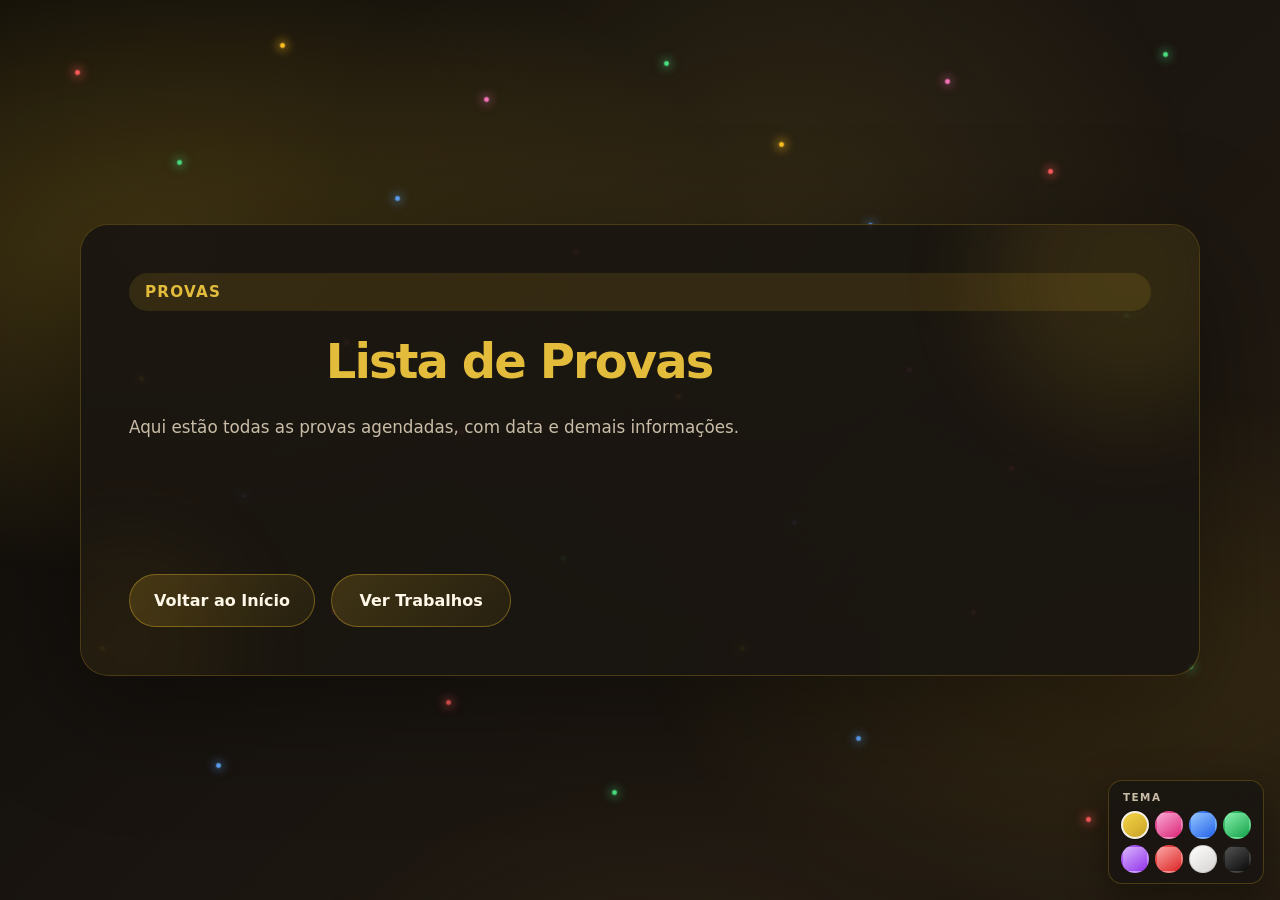
==== provas.html @ 06c5c0e2 "Add files via upload" ====
<!DOCTYPE html>
<html lang="pt-br">
<head>
  <meta charset="UTF-8">
  <meta name="viewport" content="width=device-width, initial-scale=1.0">
  <title>Provas - Status da Escola</title>
  <link rel="stylesheet" href="style.css">
  <script>
    try {
      var __siteTheme = localStorage.getItem('site-theme');
      if (__siteTheme && __siteTheme !== 'amarelo') document.documentElement.setAttribute('data-theme', __siteTheme);
    } catch (e) {}
  </script>
</head>
<body>
  <div class="bg-fairy-lights" aria-hidden="true">
    <span style="--x:6;--y:8;--d:0"></span><span style="--x:14;--y:18;--d:2"></span><span style="--x:22;--y:5;--d:5"></span><span style="--x:31;--y:22;--d:1"></span><span style="--x:38;--y:11;--d:7"></span>
    <span style="--x:45;--y:28;--d:3"></span><span style="--x:52;--y:7;--d:9"></span><span style="--x:61;--y:16;--d:4"></span><span style="--x:68;--y:25;--d:0"></span><span style="--x:74;--y:9;--d:6"></span>
    <span style="--x:82;--y:19;--d:2"></span><span style="--x:91;--y:6;--d:8"></span><span style="--x:11;--y:42;--d:5"></span><span style="--x:19;--y:55;--d:1"></span><span style="--x:27;--y:38;--d:10"></span>
    <span style="--x:36;--y:48;--d:4"></span><span style="--x:44;--y:62;--d:7"></span><span style="--x:53;--y:44;--d:2"></span><span style="--x:62;--y:58;--d:6"></span><span style="--x:71;--y:41;--d:3"></span>
    <span style="--x:79;--y:52;--d:9"></span><span style="--x:88;--y:35;--d:0"></span><span style="--x:8;--y:72;--d:5"></span><span style="--x:17;--y:85;--d:8"></span><span style="--x:26;--y:68;--d:1"></span>
    <span style="--x:35;--y:78;--d:4"></span><span style="--x:48;--y:88;--d:6"></span><span style="--x:58;--y:72;--d:2"></span><span style="--x:67;--y:82;--d:7"></span><span style="--x:76;--y:68;--d:3"></span>
    <span style="--x:85;--y:91;--d:9"></span><span style="--x:93;--y:74;--d:0"></span>
  </div>
  <main class="page">
    <section class="table-section">
      <span class="badge">Provas</span>
      <h2 class="title">Lista de Provas</h2>
      <p class="description">Aqui estão todas as provas agendadas, com data e demais informações.</p>
      <p id="sheet-updated" class="sheet-meta" aria-live="polite"></p>
      <div id="table-container"></div>
      <p id="pending-text"></p>
      <div class="actions">
        <a href="index.html" class="button">Voltar ao Início</a>
        <a href="trabalhos.html" class="button">Ver Trabalhos</a>
      </div>
    </section>
  </main>
  <script src="script-provas.js"></script>
  <script src="theme-menu.js"></script>
</body>
</html>
---- style.css ----
:root {
  color-scheme: dark;
  --bg-deep: #0f0d0a;
  --bg-card: rgba(26, 22, 16, 0.94);
  --accent: #c9a227;
  --accent-bright: #e3bc3c;
  --accent-soft: rgba(201, 162, 39, 0.14);
  --accent-dim: rgba(139, 105, 20, 0.18);
  --border: rgba(201, 162, 39, 0.28);
  --text: #f5efe4;
  --text-muted: #c9bda8;
  --grad-1: #0c0a08;
  --grad-2: #1a1510;
  --grad-3: #241c12;
  --grad-4: #1a1610;
  --grad-5: #0f0d0a;
  --orb-1: rgba(201, 162, 39, 0.28);
  --orb-2: rgba(139, 105, 20, 0.2);
  --orb-3: rgba(90, 70, 35, 0.15);
  --orb-soft: rgba(227, 188, 60, 0.12);
  --page-blob-1: rgba(201, 162, 39, 0.35);
  --page-blob-2: rgba(139, 105, 20, 0.3);
  --btn-border: rgba(201, 162, 39, 0.45);
  --btn-grad-1: rgba(201, 162, 39, 0.22);
  --btn-grad-2: rgba(201, 162, 39, 0.08);
  --btn-text: #fff8e8;
  --btn-hover-shadow: rgba(201, 162, 39, 0.35);
  --btn-hover-border: rgba(255, 230, 170, 0.6);
  --btn-hover-fg: #1a140c;
  --meta-muted: #a89878;
  --sheet-meta: rgba(201, 189, 168, 0.8);
  --shadow-card: rgba(0, 0, 0, 0.4);
  --fairy-opacity: 1;
  font-family: Inter, ui-sans-serif, system-ui, -apple-system, BlinkMacSystemFont, "Segoe UI", sans-serif;
}

/* Rosa */
html[data-theme='rosa'] {
  color-scheme: dark;
  --bg-deep: #100810;
  --bg-card: rgba(32, 16, 28, 0.94);
  --accent: #db2777;
  --accent-bright: #f472b6;
  --accent-soft: rgba(219, 39, 119, 0.14);
  --accent-dim: rgba(157, 23, 77, 0.22);
  --border: rgba(244, 114, 182, 0.28);
  --text: #fdf2f8;
  --text-muted: #e9c4d8;
  --grad-1: #0f0610;
  --grad-2: #1a0a16;
  --grad-3: #240f1c;
  --grad-4: #180a14;
  --grad-5: #0c060c;
  --orb-1: rgba(219, 39, 119, 0.26);
  --orb-2: rgba(157, 23, 77, 0.18);
  --orb-3: rgba(90, 40, 60, 0.14);
  --orb-soft: rgba(244, 114, 182, 0.1);
  --page-blob-1: rgba(219, 39, 119, 0.32);
  --page-blob-2: rgba(131, 24, 67, 0.28);
  --btn-border: rgba(244, 114, 182, 0.45);
  --btn-grad-1: rgba(219, 39, 119, 0.22);
  --btn-grad-2: rgba(219, 39, 119, 0.08);
  --btn-text: #fff5fb;
  --btn-hover-shadow: rgba(219, 39, 119, 0.38);
  --btn-hover-border: rgba(251, 207, 232, 0.55);
  --btn-hover-fg: #1a0a12;
  --meta-muted: #c49bb0;
  --sheet-meta: rgba(233, 196, 216, 0.85);
  --shadow-card: rgba(0, 0, 0, 0.45);
}

/* Azul */
html[data-theme='azul'] {
  color-scheme: dark;
  --bg-deep: #080e14;
  --bg-card: rgba(14, 22, 36, 0.94);
  --accent: #2563eb;
  --accent-bright: #60a5fa;
  --accent-soft: rgba(37, 99, 235, 0.14);
  --accent-dim: rgba(30, 64, 175, 0.22);
  --border: rgba(96, 165, 250, 0.28);
  --text: #eff6ff;
  --text-muted: #b8c9e0;
  --grad-1: #060a10;
  --grad-2: #0c1420;
  --grad-3: #101c2e;
  --grad-4: #0c1624;
  --grad-5: #080c14;
  --orb-1: rgba(37, 99, 235, 0.26);
  --orb-2: rgba(29, 78, 216, 0.18);
  --orb-3: rgba(30, 58, 90, 0.14);
  --orb-soft: rgba(96, 165, 250, 0.1);
  --page-blob-1: rgba(37, 99, 235, 0.32);
  --page-blob-2: rgba(30, 64, 175, 0.28);
  --btn-border: rgba(96, 165, 250, 0.45);
  --btn-grad-1: rgba(37, 99, 235, 0.22);
  --btn-grad-2: rgba(37, 99, 235, 0.08);
  --btn-text: #f0f7ff;
  --btn-hover-shadow: rgba(37, 99, 235, 0.38);
  --btn-hover-border: rgba(186, 220, 255, 0.55);
  --btn-hover-fg: #0a1628;
  --meta-muted: #8fa3c4;
  --sheet-meta: rgba(184, 200, 224, 0.85);
  --shadow-card: rgba(0, 0, 0, 0.45);
}

/* Verde */
html[data-theme='verde'] {
  color-scheme: dark;
  --bg-deep: #08120c;
  --bg-card: rgba(14, 32, 24, 0.94);
  --accent: #16a34a;
  --accent-bright: #4ade80;
  --accent-soft: rgba(22, 163, 74, 0.14);
  --accent-dim: rgba(20, 83, 45, 0.22);
  --border: rgba(74, 222, 128, 0.28);
  --text: #ecfdf5;
  --text-muted: #b8d4c4;
  --grad-1: #060f0a;
  --grad-2: #0c1a12;
  --grad-3: #102218;
  --grad-4: #0c1a12;
  --grad-5: #080f0c;
  --orb-1: rgba(22, 163, 74, 0.26);
  --orb-2: rgba(21, 128, 61, 0.18);
  --orb-3: rgba(30, 70, 45, 0.14);
  --orb-soft: rgba(74, 222, 128, 0.1);
  --page-blob-1: rgba(22, 163, 74, 0.32);
  --page-blob-2: rgba(20, 83, 45, 0.28);
  --btn-border: rgba(74, 222, 128, 0.45);
  --btn-grad-1: rgba(22, 163, 74, 0.22);
  --btn-grad-2: rgba(22, 163, 74, 0.08);
  --btn-text: #f0fdf4;
  --btn-hover-shadow: rgba(22, 163, 74, 0.38);
  --btn-hover-border: rgba(187, 247, 208, 0.55);
  --btn-hover-fg: #052e16;
  --meta-muted: #8fb39a;
  --sheet-meta: rgba(190, 214, 200, 0.85);
  --shadow-card: rgba(0, 0, 0, 0.45);
}

/* Lilás */
html[data-theme='lilas'] {
  color-scheme: dark;
  --bg-deep: #0c0814;
  --bg-card: rgba(24, 18, 40, 0.94);
  --accent: #9333ea;
  --accent-bright: #c084fc;
  --accent-soft: rgba(147, 51, 234, 0.14);
  --accent-dim: rgba(88, 28, 135, 0.22);
  --border: rgba(192, 132, 252, 0.28);
  --text: #faf5ff;
  --text-muted: #d4c4e8;
  --grad-1: #0a0614;
  --grad-2: #140e22;
  --grad-3: #1a1430;
  --grad-4: #140e24;
  --grad-5: #0c0818;
  --orb-1: rgba(147, 51, 234, 0.26);
  --orb-2: rgba(88, 28, 135, 0.18);
  --orb-3: rgba(60, 40, 90, 0.14);
  --orb-soft: rgba(192, 132, 252, 0.1);
  --page-blob-1: rgba(147, 51, 234, 0.32);
  --page-blob-2: rgba(88, 28, 135, 0.28);
  --btn-border: rgba(192, 132, 252, 0.45);
  --btn-grad-1: rgba(147, 51, 234, 0.22);
  --btn-grad-2: rgba(147, 51, 234, 0.08);
  --btn-text: #faf5ff;
  --btn-hover-shadow: rgba(147, 51, 234, 0.38);
  --btn-hover-border: rgba(233, 213, 255, 0.55);
  --btn-hover-fg: #1e1030;
  --meta-muted: #b8a0d0;
  --sheet-meta: rgba(212, 196, 232, 0.85);
  --shadow-card: rgba(0, 0, 0, 0.45);
}

/* Vermelho */
html[data-theme='vermelho'] {
  color-scheme: dark;
  --bg-deep: #100808;
  --bg-card: rgba(36, 14, 14, 0.94);
  --accent: #dc2626;
  --accent-bright: #f87171;
  --accent-soft: rgba(220, 38, 38, 0.14);
  --accent-dim: rgba(127, 29, 29, 0.22);
  --border: rgba(248, 113, 113, 0.28);
  --text: #fef2f2;
  --text-muted: #e8c4c4;
  --grad-1: #0e0606;
  --grad-2: #1a0a0a;
  --grad-3: #240e0e;
  --grad-4: #1a0a0a;
  --grad-5: #0c0606;
  --orb-1: rgba(220, 38, 38, 0.26);
  --orb-2: rgba(127, 29, 29, 0.18);
  --orb-3: rgba(80, 30, 30, 0.14);
  --orb-soft: rgba(248, 113, 113, 0.1);
  --page-blob-1: rgba(220, 38, 38, 0.32);
  --page-blob-2: rgba(127, 29, 29, 0.28);
  --btn-border: rgba(248, 113, 113, 0.45);
  --btn-grad-1: rgba(220, 38, 38, 0.22);
  --btn-grad-2: rgba(220, 38, 38, 0.08);
  --btn-text: #fff5f5;
  --btn-hover-shadow: rgba(220, 38, 38, 0.38);
  --btn-hover-border: rgba(254, 202, 202, 0.55);
  --btn-hover-fg: #1a0808;
  --meta-muted: #c4a0a0;
  --sheet-meta: rgba(232, 196, 196, 0.85);
  --shadow-card: rgba(0, 0, 0, 0.45);
}

/* Branco (claro) */
html[data-theme='branco'] {
  color-scheme: light;
  --bg-deep: #e8e4de;
  --bg-card: rgba(255, 255, 255, 0.94);
  --accent: #b45309;
  --accent-bright: #d97706;
  --accent-soft: rgba(180, 83, 9, 0.1);
  --accent-dim: rgba(180, 83, 9, 0.14);
  --border: rgba(60, 50, 40, 0.12);
  --text: #1c1917;
  --text-muted: #57534e;
  --grad-1: #f5f2ed;
  --grad-2: #ebe6df;
  --grad-3: #e0dbd4;
  --grad-4: #ebe6df;
  --grad-5: #f0ebe5;
  --orb-1: rgba(180, 140, 80, 0.12);
  --orb-2: rgba(140, 120, 90, 0.08);
  --orb-3: rgba(120, 100, 80, 0.06);
  --orb-soft: rgba(200, 160, 90, 0.08);
  --page-blob-1: rgba(200, 150, 80, 0.12);
  --page-blob-2: rgba(160, 130, 90, 0.1);
  --btn-border: rgba(180, 83, 9, 0.35);
  --btn-grad-1: rgba(180, 83, 9, 0.12);
  --btn-grad-2: rgba(180, 83, 9, 0.05);
  --btn-text: #292524;
  --btn-hover-shadow: rgba(180, 83, 9, 0.2);
  --btn-hover-border: rgba(120, 60, 10, 0.25);
  --btn-hover-fg: #1c1917;
  --meta-muted: #78716c;
  --sheet-meta: rgba(80, 70, 60, 0.75);
  --shadow-card: rgba(0, 0, 0, 0.08);
  --fairy-opacity: 0.4;
}

/* Preto */
html[data-theme='preto'] {
  color-scheme: dark;
  --bg-deep: #000000;
  --bg-card: rgba(8, 8, 8, 0.96);
  --accent: #737373;
  --accent-bright: #d4d4d4;
  --accent-soft: rgba(115, 115, 115, 0.12);
  --accent-dim: rgba(64, 64, 64, 0.35);
  --border: rgba(115, 115, 115, 0.22);
  --text: #e5e5e5;
  --text-muted: #a3a3a3;
  --grad-1: #000000;
  --grad-2: #0a0a0a;
  --grad-3: #121212;
  --grad-4: #0a0a0a;
  --grad-5: #000000;
  --orb-1: rgba(80, 80, 80, 0.15);
  --orb-2: rgba(50, 50, 50, 0.12);
  --orb-3: rgba(30, 30, 30, 0.1);
  --orb-soft: rgba(100, 100, 100, 0.06);
  --page-blob-1: rgba(90, 90, 90, 0.12);
  --page-blob-2: rgba(50, 50, 50, 0.15);
  --btn-border: rgba(115, 115, 115, 0.35);
  --btn-grad-1: rgba(115, 115, 115, 0.15);
  --btn-grad-2: rgba(115, 115, 115, 0.06);
  --btn-text: #f5f5f5;
  --btn-hover-shadow: rgba(200, 200, 200, 0.08);
  --btn-hover-border: rgba(200, 200, 200, 0.25);
  --btn-hover-fg: #0a0a0a;
  --meta-muted: #888888;
  --sheet-meta: rgba(160, 160, 160, 0.85);
  --shadow-card: rgba(0, 0, 0, 0.6);
  --fairy-opacity: 0.65;
}

* {
  box-sizing: border-box;
  margin: 0;
  padding: 0;
}

html {
  min-height: 100%;
}

@keyframes bg-gradient-flow {
  0% {
    background-position: 0% 50%;
  }
  50% {
    background-position: 100% 50%;
  }
  100% {
    background-position: 0% 50%;
  }
}

@keyframes bg-orbs {
  0%,
  100% {
    transform: translate(0, 0) scale(1);
    opacity: 0.9;
  }
  33% {
    transform: translate(4%, -3%) scale(1.04);
    opacity: 1;
  }
  66% {
    transform: translate(-3%, 5%) scale(0.98);
    opacity: 0.85;
  }
}

@keyframes bg-orbs-alt {
  0%,
  100% {
    transform: translate(0, 0) rotate(0deg);
    opacity: 0.7;
  }
  50% {
    transform: translate(-5%, 4%) rotate(4deg);
    opacity: 1;
  }
}

@keyframes fairy-twinkle {
  0%,
  100% {
    opacity: 0.25;
    transform: scale(0.88);
    filter: brightness(0.65);
  }
  45% {
    opacity: 1;
    transform: scale(1.08);
    filter: brightness(1.35);
  }
  70% {
    opacity: 0.55;
    transform: scale(0.95);
    filter: brightness(0.95);
  }
}

body {
  min-height: 100vh;
  display: grid;
  place-items: center;
  position: relative;
  isolation: isolate;
  overflow-x: hidden;
  color: var(--text);
  padding: 24px;
  background-color: var(--bg-deep);
  background-image: linear-gradient(
    135deg,
    var(--grad-1) 0%,
    var(--grad-2) 22%,
    var(--grad-3) 45%,
    var(--grad-4) 68%,
    var(--grad-5) 100%
  );
  background-size: 220% 220%;
  animation: bg-gradient-flow 22s ease infinite;
}

.bg-fairy-lights {
  position: fixed;
  inset: 0;
  z-index: 0;
  pointer-events: none;
  overflow: hidden;
  opacity: var(--fairy-opacity);
}

.bg-fairy-lights span {
  position: absolute;
  left: calc(var(--x, 50) * 1%);
  top: calc(var(--y, 50) * 1%);
  width: 5px;
  height: 5px;
  margin: -2px 0 0 -2px;
  border-radius: 50%;
  animation: fairy-twinkle 2.8s ease-in-out calc(var(--d, 0) * 0.16s) infinite;
  will-change: opacity, transform;
}

.bg-fairy-lights span:nth-child(5n + 1) {
  background: #ff5c5c;
  color: #ff5c5c;
  box-shadow: 0 0 10px 2px rgba(255, 92, 92, 0.65);
}

.bg-fairy-lights span:nth-child(5n + 2) {
  background: #4ade80;
  color: #4ade80;
  box-shadow: 0 0 10px 2px rgba(74, 222, 128, 0.55);
}

.bg-fairy-lights span:nth-child(5n + 3) {
  background: #fbbf24;
  color: #fbbf24;
  box-shadow: 0 0 10px 2px rgba(251, 191, 36, 0.7);
}

.bg-fairy-lights span:nth-child(5n + 4) {
  background: #60a5fa;
  color: #60a5fa;
  box-shadow: 0 0 10px 2px rgba(96, 165, 250, 0.55);
}

.bg-fairy-lights span:nth-child(5n + 5) {
  background: #f472b6;
  color: #f472b6;
  box-shadow: 0 0 10px 2px rgba(244, 114, 182, 0.5);
}

body::before {
  content: '';
  position: fixed;
  inset: -25%;
  z-index: -2;
  pointer-events: none;
  background:
    radial-gradient(ellipse 55% 45% at 25% 35%, var(--orb-1), transparent 55%),
    radial-gradient(ellipse 50% 40% at 75% 65%, var(--orb-2), transparent 50%),
    radial-gradient(ellipse 40% 35% at 50% 90%, var(--orb-3), transparent 45%);
  animation: bg-orbs 28s ease-in-out infinite;
}

body::after {
  content: '';
  position: fixed;
  inset: 0;
  z-index: -1;
  pointer-events: none;
  background: radial-gradient(circle at 60% 25%, var(--orb-soft), transparent 42%);
  animation: bg-orbs-alt 35s ease-in-out infinite;
}

.page {
  width: min(1120px, 100%);
  padding: 48px;
  border-radius: 28px;
  background: var(--bg-card);
  border: 1px solid var(--border);
  box-shadow: 0 32px 120px var(--shadow-card);
  position: relative;
  z-index: 1;
  overflow: hidden;
}

.page::before,
.page::after {
  content: '';
  position: absolute;
  border-radius: 50%;
  filter: blur(48px);
  opacity: 0.4;
  pointer-events: none;
}

.page::before {
  width: 280px;
  height: 280px;
  background: var(--page-blob-1);
  top: -90px;
  right: -70px;
  animation: bg-orbs-alt 20s ease-in-out infinite reverse;
}

.page::after {
  width: 200px;
  height: 200px;
  background: var(--page-blob-2);
  bottom: -70px;
  left: -50px;
  animation: bg-orbs 24s ease-in-out infinite;
}

.hero {
  position: relative;
  z-index: 1;
  display: grid;
  gap: 28px;
}

.badge {
  display: inline-flex;
  align-items: center;
  gap: 10px;
  padding: 10px 16px;
  border-radius: 999px;
  background: var(--accent-soft);
  color: var(--accent-bright);
  font-size: 0.95rem;
  letter-spacing: 0.08em;
  text-transform: uppercase;
  font-weight: 700;
}

.title {
  font-size: clamp(2.75rem, 5vw, 4.5rem);
  line-height: 0.95;
  letter-spacing: -0.04em;
  max-width: 780px;
}

.title strong {
  color: var(--accent-bright);
}

.description {
  max-width: 680px;
  line-height: 1.75;
  color: var(--text-muted);
  font-size: 1.05rem;
}

.sheet-meta {
  margin-top: 12px;
  margin-bottom: 8px;
  font-size: 0.9rem;
  color: var(--sheet-meta);
}

.actions {
  display: flex;
  flex-wrap: wrap;
  gap: 16px;
}

.button {
  display: inline-flex;
  align-items: center;
  justify-content: center;
  min-width: 180px;
  padding: 16px 24px;
  border-radius: 999px;
  border: 1px solid var(--btn-border);
  background: linear-gradient(135deg, var(--btn-grad-1), var(--btn-grad-2));
  color: var(--btn-text);
  text-decoration: none;
  font-weight: 700;
  transition: transform 0.25s ease, background 0.25s ease, box-shadow 0.25s ease;
}

.button:hover {
  transform: translateY(-2px);
  background: linear-gradient(135deg, var(--accent-bright), var(--accent));
  box-shadow: 0 18px 50px var(--btn-hover-shadow);
  color: var(--btn-hover-fg);
  border-color: var(--btn-hover-border);
}

.meta {
  display: grid;
  gap: 12px;
  padding-top: 4px;
  color: var(--meta-muted);
  font-size: 0.95rem;
}

.meta span {
  display: inline-flex;
  align-items: center;
  gap: 8px;
}

.meta strong {
  color: var(--text);
}

@media (max-width: 720px) {
  .page {
    padding: 32px 24px;
  }

  .actions {
    flex-direction: column;
  }
}

.table-section {
  position: relative;
  z-index: 1;
  display: grid;
  gap: 28px;
}

.table-section h2 {
  text-align: center;
  font-size: clamp(2rem, 4vw, 3rem);
  color: var(--accent-bright);
}

#table-container {
  overflow-x: auto;
}

table {
  width: 100%;
  border-collapse: collapse;
  margin: 0 auto;
}

th,
td {
  padding: 12px 16px;
  border-radius: 8px;
  background: var(--accent-soft);
  border: 1px solid var(--border);
  color: var(--text);
  text-align: left;
  width: auto;
  white-space: nowrap;
}

th {
  background: var(--accent-dim);
  font-weight: 700;
  text-align: center;
  color: var(--accent-bright);
}

#pending-text {
  text-align: center;
  font-size: 1.1rem;
  color: var(--text-muted);
}

/* Mini menu de temas */
.theme-picker {
  position: fixed;
  bottom: 16px;
  right: 16px;
  z-index: 100;
  display: flex;
  flex-direction: column;
  gap: 8px;
  padding: 10px 12px;
  border-radius: 14px;
  background: var(--bg-card);
  border: 1px solid var(--border);
  box-shadow: 0 12px 40px var(--shadow-card);
  backdrop-filter: blur(10px);
  -webkit-backdrop-filter: blur(10px);
  max-width: calc(100vw - 32px);
}

.theme-picker__title {
  font-size: 0.65rem;
  font-weight: 700;
  letter-spacing: 0.14em;
  text-transform: uppercase;
  color: var(--text-muted);
  padding: 0 2px;
}

.theme-picker__grid {
  display: grid;
  grid-template-columns: repeat(4, 1fr);
  gap: 6px;
}

.theme-picker__btn {
  width: 28px;
  height: 28px;
  padding: 0;
  border: 2px solid transparent;
  border-radius: 50%;
  cursor: pointer;
  transition: transform 0.15s ease, box-shadow 0.15s ease, border-color 0.15s ease;
}

.theme-picker__btn:hover {
  transform: scale(1.08);
}

.theme-picker__btn:focus-visible {
  outline: 2px solid var(--accent-bright);
  outline-offset: 2px;
}

.theme-picker__btn.is-active {
  border-color: var(--text);
  box-shadow: 0 0 0 1px var(--bg-deep);
}

.theme-picker__btn--amarelo {
  background: linear-gradient(145deg, #f5d547, #c9a227);
}

.theme-picker__btn--rosa {
  background: linear-gradient(145deg, #f9a8d4, #db2777);
}

.theme-picker__btn--azul {
  background: linear-gradient(145deg, #93c5fd, #2563eb);
}

.theme-picker__btn--verde {
  background: linear-gradient(145deg, #86efac, #16a34a);
}

.theme-picker__btn--lilas {
  background: linear-gradient(145deg, #d8b4fe, #9333ea);
}

.theme-picker__btn--vermelho {
  background: linear-gradient(145deg, #fca5a5, #dc2626);
}

.theme-picker__btn--branco {
  background: linear-gradient(145deg, #ffffff, #d6d3d1);
  border: 1px solid rgba(0, 0, 0, 0.12);
}

.theme-picker__btn--preto {
  background: linear-gradient(145deg, #525252, #0a0a0a);
}

@media (max-width: 380px) {
  .theme-picker__btn {
    width: 26px;
    height: 26px;
  }
}
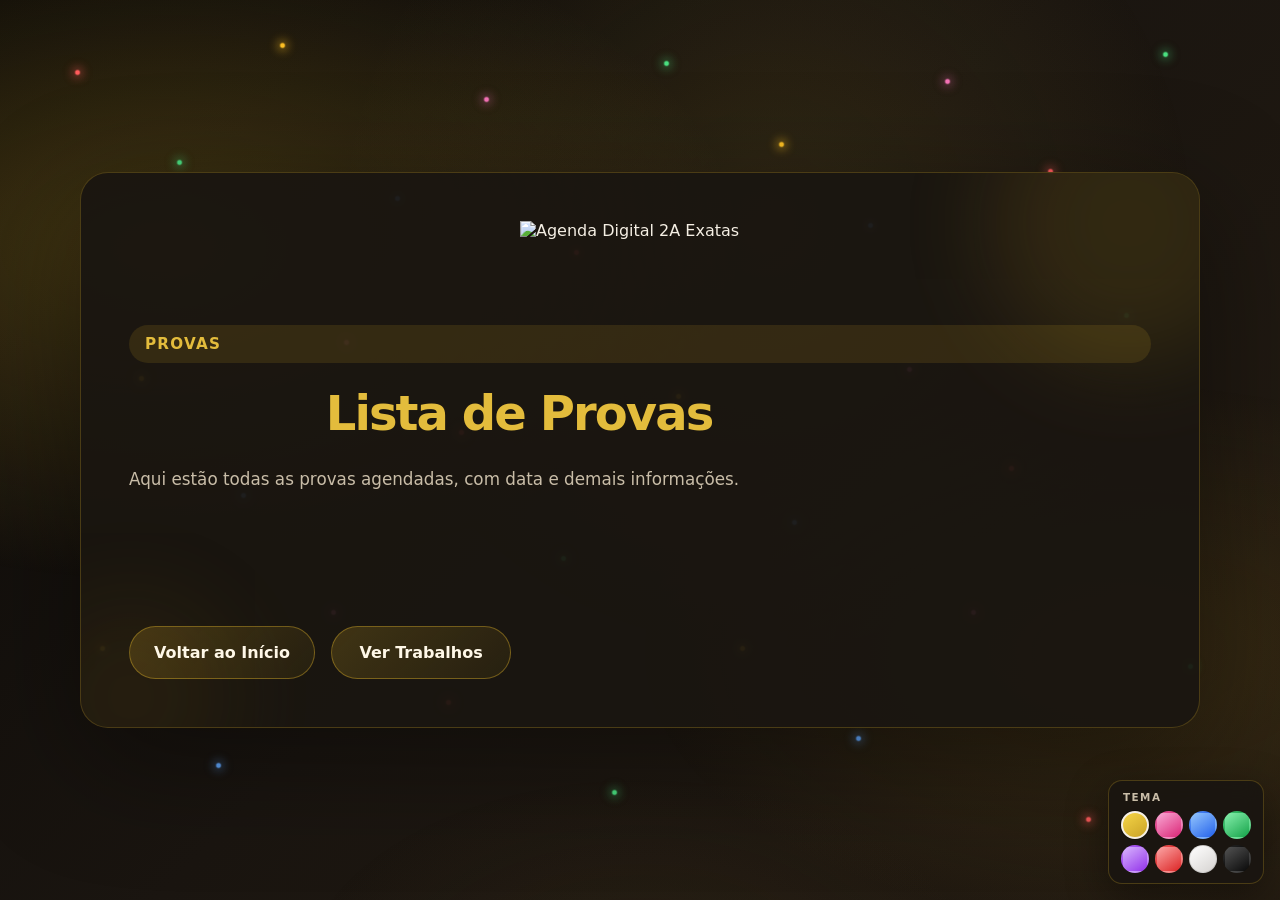
==== commit d57a2d8a: "Add files via upload" ====
--- a/provas.html
+++ b/provas.html
@@ -1,42 +1,47 @@
-<!DOCTYPE html>
-<html lang="pt-br">
-<head>
-  <meta charset="UTF-8">
-  <meta name="viewport" content="width=device-width, initial-scale=1.0">
-  <title>Provas - Status da Escola</title>
-  <link rel="stylesheet" href="style.css">
-  <script>
-    try {
-      var __siteTheme = localStorage.getItem('site-theme');
-      if (__siteTheme && __siteTheme !== 'amarelo') document.documentElement.setAttribute('data-theme', __siteTheme);
-    } catch (e) {}
-  </script>
-</head>
-<body>
-  <div class="bg-fairy-lights" aria-hidden="true">
-    <span style="--x:6;--y:8;--d:0"></span><span style="--x:14;--y:18;--d:2"></span><span style="--x:22;--y:5;--d:5"></span><span style="--x:31;--y:22;--d:1"></span><span style="--x:38;--y:11;--d:7"></span>
-    <span style="--x:45;--y:28;--d:3"></span><span style="--x:52;--y:7;--d:9"></span><span style="--x:61;--y:16;--d:4"></span><span style="--x:68;--y:25;--d:0"></span><span style="--x:74;--y:9;--d:6"></span>
-    <span style="--x:82;--y:19;--d:2"></span><span style="--x:91;--y:6;--d:8"></span><span style="--x:11;--y:42;--d:5"></span><span style="--x:19;--y:55;--d:1"></span><span style="--x:27;--y:38;--d:10"></span>
-    <span style="--x:36;--y:48;--d:4"></span><span style="--x:44;--y:62;--d:7"></span><span style="--x:53;--y:44;--d:2"></span><span style="--x:62;--y:58;--d:6"></span><span style="--x:71;--y:41;--d:3"></span>
-    <span style="--x:79;--y:52;--d:9"></span><span style="--x:88;--y:35;--d:0"></span><span style="--x:8;--y:72;--d:5"></span><span style="--x:17;--y:85;--d:8"></span><span style="--x:26;--y:68;--d:1"></span>
-    <span style="--x:35;--y:78;--d:4"></span><span style="--x:48;--y:88;--d:6"></span><span style="--x:58;--y:72;--d:2"></span><span style="--x:67;--y:82;--d:7"></span><span style="--x:76;--y:68;--d:3"></span>
-    <span style="--x:85;--y:91;--d:9"></span><span style="--x:93;--y:74;--d:0"></span>
-  </div>
-  <main class="page">
-    <section class="table-section">
-      <span class="badge">Provas</span>
-      <h2 class="title">Lista de Provas</h2>
-      <p class="description">Aqui estão todas as provas agendadas, com data e demais informações.</p>
-      <p id="sheet-updated" class="sheet-meta" aria-live="polite"></p>
-      <div id="table-container"></div>
-      <p id="pending-text"></p>
-      <div class="actions">
-        <a href="index.html" class="button">Voltar ao Início</a>
-        <a href="trabalhos.html" class="button">Ver Trabalhos</a>
-      </div>
-    </section>
-  </main>
-  <script src="script-provas.js"></script>
-  <script src="theme-menu.js"></script>
-</body>
-</html>
+<!DOCTYPE html>
+<html lang="pt-br">
+<head>
+  <meta charset="UTF-8">
+  <meta name="viewport" content="width=device-width, initial-scale=1.0">
+  <title>Provas — Agenda Digital 2A Exatas</title>
+  <link rel="icon" href="images/logo-site.png" type="image/png">
+  <link rel="stylesheet" href="style.css">
+  <script>
+    try {
+      var __siteTheme = localStorage.getItem('site-theme');
+      if (__siteTheme && __siteTheme !== 'amarelo') document.documentElement.setAttribute('data-theme', __siteTheme);
+    } catch (e) {}
+  </script>
+</head>
+<body>
+  <div class="bg-fairy-lights" aria-hidden="true">
+    <span style="--x:6;--y:8;--d:0"></span><span style="--x:14;--y:18;--d:2"></span><span style="--x:22;--y:5;--d:5"></span><span style="--x:31;--y:22;--d:1"></span><span style="--x:38;--y:11;--d:7"></span>
+    <span style="--x:45;--y:28;--d:3"></span><span style="--x:52;--y:7;--d:9"></span><span style="--x:61;--y:16;--d:4"></span><span style="--x:68;--y:25;--d:0"></span><span style="--x:74;--y:9;--d:6"></span>
+    <span style="--x:82;--y:19;--d:2"></span><span style="--x:91;--y:6;--d:8"></span><span style="--x:11;--y:42;--d:5"></span><span style="--x:19;--y:55;--d:1"></span><span style="--x:27;--y:38;--d:10"></span>
+    <span style="--x:36;--y:48;--d:4"></span><span style="--x:44;--y:62;--d:7"></span><span style="--x:53;--y:44;--d:2"></span><span style="--x:62;--y:58;--d:6"></span><span style="--x:71;--y:41;--d:3"></span>
+    <span style="--x:79;--y:52;--d:9"></span><span style="--x:88;--y:35;--d:0"></span><span style="--x:8;--y:72;--d:5"></span><span style="--x:17;--y:85;--d:8"></span><span style="--x:26;--y:68;--d:1"></span>
+    <span style="--x:35;--y:78;--d:4"></span><span style="--x:48;--y:88;--d:6"></span><span style="--x:58;--y:72;--d:2"></span><span style="--x:67;--y:82;--d:7"></span><span style="--x:76;--y:68;--d:3"></span>
+    <span style="--x:85;--y:91;--d:9"></span><span style="--x:93;--y:74;--d:0"></span>
+  </div>
+  <main class="page">
+    <section class="table-section">
+      <div class="site-brand site-brand--compact">
+        <img class="site-brand__logo site-brand__logo--dark" src="images/2a-exatas.png" alt="Agenda Digital 2A Exatas" width="240" height="60" decoding="async">
+        <img class="site-brand__logo site-brand__logo--light" src="images/2a-exatas-black.png" alt="" width="240" height="60" decoding="async" aria-hidden="true">
+      </div>
+      <span class="badge">Provas</span>
+      <h2 class="title title--section">Lista de Provas</h2>
+      <p class="description">Aqui estão todas as provas agendadas, com data e demais informações.</p>
+      <p id="sheet-updated" class="sheet-meta" aria-live="polite"></p>
+      <p id="pending-text" class="pending-banner" role="status" aria-live="polite"></p>
+      <div id="table-container"></div>
+      <div class="actions">
+        <a href="index.html" class="button">Voltar ao Início</a>
+        <a href="trabalhos.html" class="button">Ver Trabalhos</a>
+      </div>
+    </section>
+  </main>
+  <script src="script-provas.js"></script>
+  <script src="theme-menu.js"></script>
+</body>
+</html>
--- a/style.css
+++ b/style.css
@@ -1,736 +1,766 @@
-:root {
-  color-scheme: dark;
-  --bg-deep: #0f0d0a;
-  --bg-card: rgba(26, 22, 16, 0.94);
-  --accent: #c9a227;
-  --accent-bright: #e3bc3c;
-  --accent-soft: rgba(201, 162, 39, 0.14);
-  --accent-dim: rgba(139, 105, 20, 0.18);
-  --border: rgba(201, 162, 39, 0.28);
-  --text: #f5efe4;
-  --text-muted: #c9bda8;
-  --grad-1: #0c0a08;
-  --grad-2: #1a1510;
-  --grad-3: #241c12;
-  --grad-4: #1a1610;
-  --grad-5: #0f0d0a;
-  --orb-1: rgba(201, 162, 39, 0.28);
-  --orb-2: rgba(139, 105, 20, 0.2);
-  --orb-3: rgba(90, 70, 35, 0.15);
-  --orb-soft: rgba(227, 188, 60, 0.12);
-  --page-blob-1: rgba(201, 162, 39, 0.35);
-  --page-blob-2: rgba(139, 105, 20, 0.3);
-  --btn-border: rgba(201, 162, 39, 0.45);
-  --btn-grad-1: rgba(201, 162, 39, 0.22);
-  --btn-grad-2: rgba(201, 162, 39, 0.08);
-  --btn-text: #fff8e8;
-  --btn-hover-shadow: rgba(201, 162, 39, 0.35);
-  --btn-hover-border: rgba(255, 230, 170, 0.6);
-  --btn-hover-fg: #1a140c;
-  --meta-muted: #a89878;
-  --sheet-meta: rgba(201, 189, 168, 0.8);
-  --shadow-card: rgba(0, 0, 0, 0.4);
-  --fairy-opacity: 1;
-  font-family: Inter, ui-sans-serif, system-ui, -apple-system, BlinkMacSystemFont, "Segoe UI", sans-serif;
-}
-
-/* Rosa */
-html[data-theme='rosa'] {
-  color-scheme: dark;
-  --bg-deep: #100810;
-  --bg-card: rgba(32, 16, 28, 0.94);
-  --accent: #db2777;
-  --accent-bright: #f472b6;
-  --accent-soft: rgba(219, 39, 119, 0.14);
-  --accent-dim: rgba(157, 23, 77, 0.22);
-  --border: rgba(244, 114, 182, 0.28);
-  --text: #fdf2f8;
-  --text-muted: #e9c4d8;
-  --grad-1: #0f0610;
-  --grad-2: #1a0a16;
-  --grad-3: #240f1c;
-  --grad-4: #180a14;
-  --grad-5: #0c060c;
-  --orb-1: rgba(219, 39, 119, 0.26);
-  --orb-2: rgba(157, 23, 77, 0.18);
-  --orb-3: rgba(90, 40, 60, 0.14);
-  --orb-soft: rgba(244, 114, 182, 0.1);
-  --page-blob-1: rgba(219, 39, 119, 0.32);
-  --page-blob-2: rgba(131, 24, 67, 0.28);
-  --btn-border: rgba(244, 114, 182, 0.45);
-  --btn-grad-1: rgba(219, 39, 119, 0.22);
-  --btn-grad-2: rgba(219, 39, 119, 0.08);
-  --btn-text: #fff5fb;
-  --btn-hover-shadow: rgba(219, 39, 119, 0.38);
-  --btn-hover-border: rgba(251, 207, 232, 0.55);
-  --btn-hover-fg: #1a0a12;
-  --meta-muted: #c49bb0;
-  --sheet-meta: rgba(233, 196, 216, 0.85);
-  --shadow-card: rgba(0, 0, 0, 0.45);
-}
-
-/* Azul */
-html[data-theme='azul'] {
-  color-scheme: dark;
-  --bg-deep: #080e14;
-  --bg-card: rgba(14, 22, 36, 0.94);
-  --accent: #2563eb;
-  --accent-bright: #60a5fa;
-  --accent-soft: rgba(37, 99, 235, 0.14);
-  --accent-dim: rgba(30, 64, 175, 0.22);
-  --border: rgba(96, 165, 250, 0.28);
-  --text: #eff6ff;
-  --text-muted: #b8c9e0;
-  --grad-1: #060a10;
-  --grad-2: #0c1420;
-  --grad-3: #101c2e;
-  --grad-4: #0c1624;
-  --grad-5: #080c14;
-  --orb-1: rgba(37, 99, 235, 0.26);
-  --orb-2: rgba(29, 78, 216, 0.18);
-  --orb-3: rgba(30, 58, 90, 0.14);
-  --orb-soft: rgba(96, 165, 250, 0.1);
-  --page-blob-1: rgba(37, 99, 235, 0.32);
-  --page-blob-2: rgba(30, 64, 175, 0.28);
-  --btn-border: rgba(96, 165, 250, 0.45);
-  --btn-grad-1: rgba(37, 99, 235, 0.22);
-  --btn-grad-2: rgba(37, 99, 235, 0.08);
-  --btn-text: #f0f7ff;
-  --btn-hover-shadow: rgba(37, 99, 235, 0.38);
-  --btn-hover-border: rgba(186, 220, 255, 0.55);
-  --btn-hover-fg: #0a1628;
-  --meta-muted: #8fa3c4;
-  --sheet-meta: rgba(184, 200, 224, 0.85);
-  --shadow-card: rgba(0, 0, 0, 0.45);
-}
-
-/* Verde */
-html[data-theme='verde'] {
-  color-scheme: dark;
-  --bg-deep: #08120c;
-  --bg-card: rgba(14, 32, 24, 0.94);
-  --accent: #16a34a;
-  --accent-bright: #4ade80;
-  --accent-soft: rgba(22, 163, 74, 0.14);
-  --accent-dim: rgba(20, 83, 45, 0.22);
-  --border: rgba(74, 222, 128, 0.28);
-  --text: #ecfdf5;
-  --text-muted: #b8d4c4;
-  --grad-1: #060f0a;
-  --grad-2: #0c1a12;
-  --grad-3: #102218;
-  --grad-4: #0c1a12;
-  --grad-5: #080f0c;
-  --orb-1: rgba(22, 163, 74, 0.26);
-  --orb-2: rgba(21, 128, 61, 0.18);
-  --orb-3: rgba(30, 70, 45, 0.14);
-  --orb-soft: rgba(74, 222, 128, 0.1);
-  --page-blob-1: rgba(22, 163, 74, 0.32);
-  --page-blob-2: rgba(20, 83, 45, 0.28);
-  --btn-border: rgba(74, 222, 128, 0.45);
-  --btn-grad-1: rgba(22, 163, 74, 0.22);
-  --btn-grad-2: rgba(22, 163, 74, 0.08);
-  --btn-text: #f0fdf4;
-  --btn-hover-shadow: rgba(22, 163, 74, 0.38);
-  --btn-hover-border: rgba(187, 247, 208, 0.55);
-  --btn-hover-fg: #052e16;
-  --meta-muted: #8fb39a;
-  --sheet-meta: rgba(190, 214, 200, 0.85);
-  --shadow-card: rgba(0, 0, 0, 0.45);
-}
-
-/* Lilás */
-html[data-theme='lilas'] {
-  color-scheme: dark;
-  --bg-deep: #0c0814;
-  --bg-card: rgba(24, 18, 40, 0.94);
-  --accent: #9333ea;
-  --accent-bright: #c084fc;
-  --accent-soft: rgba(147, 51, 234, 0.14);
-  --accent-dim: rgba(88, 28, 135, 0.22);
-  --border: rgba(192, 132, 252, 0.28);
-  --text: #faf5ff;
-  --text-muted: #d4c4e8;
-  --grad-1: #0a0614;
-  --grad-2: #140e22;
-  --grad-3: #1a1430;
-  --grad-4: #140e24;
-  --grad-5: #0c0818;
-  --orb-1: rgba(147, 51, 234, 0.26);
-  --orb-2: rgba(88, 28, 135, 0.18);
-  --orb-3: rgba(60, 40, 90, 0.14);
-  --orb-soft: rgba(192, 132, 252, 0.1);
-  --page-blob-1: rgba(147, 51, 234, 0.32);
-  --page-blob-2: rgba(88, 28, 135, 0.28);
-  --btn-border: rgba(192, 132, 252, 0.45);
-  --btn-grad-1: rgba(147, 51, 234, 0.22);
-  --btn-grad-2: rgba(147, 51, 234, 0.08);
-  --btn-text: #faf5ff;
-  --btn-hover-shadow: rgba(147, 51, 234, 0.38);
-  --btn-hover-border: rgba(233, 213, 255, 0.55);
-  --btn-hover-fg: #1e1030;
-  --meta-muted: #b8a0d0;
-  --sheet-meta: rgba(212, 196, 232, 0.85);
-  --shadow-card: rgba(0, 0, 0, 0.45);
-}
-
-/* Vermelho */
-html[data-theme='vermelho'] {
-  color-scheme: dark;
-  --bg-deep: #100808;
-  --bg-card: rgba(36, 14, 14, 0.94);
-  --accent: #dc2626;
-  --accent-bright: #f87171;
-  --accent-soft: rgba(220, 38, 38, 0.14);
-  --accent-dim: rgba(127, 29, 29, 0.22);
-  --border: rgba(248, 113, 113, 0.28);
-  --text: #fef2f2;
-  --text-muted: #e8c4c4;
-  --grad-1: #0e0606;
-  --grad-2: #1a0a0a;
-  --grad-3: #240e0e;
-  --grad-4: #1a0a0a;
-  --grad-5: #0c0606;
-  --orb-1: rgba(220, 38, 38, 0.26);
-  --orb-2: rgba(127, 29, 29, 0.18);
-  --orb-3: rgba(80, 30, 30, 0.14);
-  --orb-soft: rgba(248, 113, 113, 0.1);
-  --page-blob-1: rgba(220, 38, 38, 0.32);
-  --page-blob-2: rgba(127, 29, 29, 0.28);
-  --btn-border: rgba(248, 113, 113, 0.45);
-  --btn-grad-1: rgba(220, 38, 38, 0.22);
-  --btn-grad-2: rgba(220, 38, 38, 0.08);
-  --btn-text: #fff5f5;
-  --btn-hover-shadow: rgba(220, 38, 38, 0.38);
-  --btn-hover-border: rgba(254, 202, 202, 0.55);
-  --btn-hover-fg: #1a0808;
-  --meta-muted: #c4a0a0;
-  --sheet-meta: rgba(232, 196, 196, 0.85);
-  --shadow-card: rgba(0, 0, 0, 0.45);
-}
-
-/* Branco (claro) */
-html[data-theme='branco'] {
-  color-scheme: light;
-  --bg-deep: #e8e4de;
-  --bg-card: rgba(255, 255, 255, 0.94);
-  --accent: #b45309;
-  --accent-bright: #d97706;
-  --accent-soft: rgba(180, 83, 9, 0.1);
-  --accent-dim: rgba(180, 83, 9, 0.14);
-  --border: rgba(60, 50, 40, 0.12);
-  --text: #1c1917;
-  --text-muted: #57534e;
-  --grad-1: #f5f2ed;
-  --grad-2: #ebe6df;
-  --grad-3: #e0dbd4;
-  --grad-4: #ebe6df;
-  --grad-5: #f0ebe5;
-  --orb-1: rgba(180, 140, 80, 0.12);
-  --orb-2: rgba(140, 120, 90, 0.08);
-  --orb-3: rgba(120, 100, 80, 0.06);
-  --orb-soft: rgba(200, 160, 90, 0.08);
-  --page-blob-1: rgba(200, 150, 80, 0.12);
-  --page-blob-2: rgba(160, 130, 90, 0.1);
-  --btn-border: rgba(180, 83, 9, 0.35);
-  --btn-grad-1: rgba(180, 83, 9, 0.12);
-  --btn-grad-2: rgba(180, 83, 9, 0.05);
-  --btn-text: #292524;
-  --btn-hover-shadow: rgba(180, 83, 9, 0.2);
-  --btn-hover-border: rgba(120, 60, 10, 0.25);
-  --btn-hover-fg: #1c1917;
-  --meta-muted: #78716c;
-  --sheet-meta: rgba(80, 70, 60, 0.75);
-  --shadow-card: rgba(0, 0, 0, 0.08);
-  --fairy-opacity: 0.4;
-}
-
-/* Preto */
-html[data-theme='preto'] {
-  color-scheme: dark;
-  --bg-deep: #000000;
-  --bg-card: rgba(8, 8, 8, 0.96);
-  --accent: #737373;
-  --accent-bright: #d4d4d4;
-  --accent-soft: rgba(115, 115, 115, 0.12);
-  --accent-dim: rgba(64, 64, 64, 0.35);
-  --border: rgba(115, 115, 115, 0.22);
-  --text: #e5e5e5;
-  --text-muted: #a3a3a3;
-  --grad-1: #000000;
-  --grad-2: #0a0a0a;
-  --grad-3: #121212;
-  --grad-4: #0a0a0a;
-  --grad-5: #000000;
-  --orb-1: rgba(80, 80, 80, 0.15);
-  --orb-2: rgba(50, 50, 50, 0.12);
-  --orb-3: rgba(30, 30, 30, 0.1);
-  --orb-soft: rgba(100, 100, 100, 0.06);
-  --page-blob-1: rgba(90, 90, 90, 0.12);
-  --page-blob-2: rgba(50, 50, 50, 0.15);
-  --btn-border: rgba(115, 115, 115, 0.35);
-  --btn-grad-1: rgba(115, 115, 115, 0.15);
-  --btn-grad-2: rgba(115, 115, 115, 0.06);
-  --btn-text: #f5f5f5;
-  --btn-hover-shadow: rgba(200, 200, 200, 0.08);
-  --btn-hover-border: rgba(200, 200, 200, 0.25);
-  --btn-hover-fg: #0a0a0a;
-  --meta-muted: #888888;
-  --sheet-meta: rgba(160, 160, 160, 0.85);
-  --shadow-card: rgba(0, 0, 0, 0.6);
-  --fairy-opacity: 0.65;
-}
-
-* {
-  box-sizing: border-box;
-  margin: 0;
-  padding: 0;
-}
-
-html {
-  min-height: 100%;
-}
-
-@keyframes bg-gradient-flow {
-  0% {
-    background-position: 0% 50%;
-  }
-  50% {
-    background-position: 100% 50%;
-  }
-  100% {
-    background-position: 0% 50%;
-  }
-}
-
-@keyframes bg-orbs {
-  0%,
-  100% {
-    transform: translate(0, 0) scale(1);
-    opacity: 0.9;
-  }
-  33% {
-    transform: translate(4%, -3%) scale(1.04);
-    opacity: 1;
-  }
-  66% {
-    transform: translate(-3%, 5%) scale(0.98);
-    opacity: 0.85;
-  }
-}
-
-@keyframes bg-orbs-alt {
-  0%,
-  100% {
-    transform: translate(0, 0) rotate(0deg);
-    opacity: 0.7;
-  }
-  50% {
-    transform: translate(-5%, 4%) rotate(4deg);
-    opacity: 1;
-  }
-}
-
-@keyframes fairy-twinkle {
-  0%,
-  100% {
-    opacity: 0.25;
-    transform: scale(0.88);
-    filter: brightness(0.65);
-  }
-  45% {
-    opacity: 1;
-    transform: scale(1.08);
-    filter: brightness(1.35);
-  }
-  70% {
-    opacity: 0.55;
-    transform: scale(0.95);
-    filter: brightness(0.95);
-  }
-}
-
-body {
-  min-height: 100vh;
-  display: grid;
-  place-items: center;
-  position: relative;
-  isolation: isolate;
-  overflow-x: hidden;
-  color: var(--text);
-  padding: 24px;
-  background-color: var(--bg-deep);
-  background-image: linear-gradient(
-    135deg,
-    var(--grad-1) 0%,
-    var(--grad-2) 22%,
-    var(--grad-3) 45%,
-    var(--grad-4) 68%,
-    var(--grad-5) 100%
-  );
-  background-size: 220% 220%;
-  animation: bg-gradient-flow 22s ease infinite;
-}
-
-.bg-fairy-lights {
-  position: fixed;
-  inset: 0;
-  z-index: 0;
-  pointer-events: none;
-  overflow: hidden;
-  opacity: var(--fairy-opacity);
-}
-
-.bg-fairy-lights span {
-  position: absolute;
-  left: calc(var(--x, 50) * 1%);
-  top: calc(var(--y, 50) * 1%);
-  width: 5px;
-  height: 5px;
-  margin: -2px 0 0 -2px;
-  border-radius: 50%;
-  animation: fairy-twinkle 2.8s ease-in-out calc(var(--d, 0) * 0.16s) infinite;
-  will-change: opacity, transform;
-}
-
-.bg-fairy-lights span:nth-child(5n + 1) {
-  background: #ff5c5c;
-  color: #ff5c5c;
-  box-shadow: 0 0 10px 2px rgba(255, 92, 92, 0.65);
-}
-
-.bg-fairy-lights span:nth-child(5n + 2) {
-  background: #4ade80;
-  color: #4ade80;
-  box-shadow: 0 0 10px 2px rgba(74, 222, 128, 0.55);
-}
-
-.bg-fairy-lights span:nth-child(5n + 3) {
-  background: #fbbf24;
-  color: #fbbf24;
-  box-shadow: 0 0 10px 2px rgba(251, 191, 36, 0.7);
-}
-
-.bg-fairy-lights span:nth-child(5n + 4) {
-  background: #60a5fa;
-  color: #60a5fa;
-  box-shadow: 0 0 10px 2px rgba(96, 165, 250, 0.55);
-}
-
-.bg-fairy-lights span:nth-child(5n + 5) {
-  background: #f472b6;
-  color: #f472b6;
-  box-shadow: 0 0 10px 2px rgba(244, 114, 182, 0.5);
-}
-
-body::before {
-  content: '';
-  position: fixed;
-  inset: -25%;
-  z-index: -2;
-  pointer-events: none;
-  background:
-    radial-gradient(ellipse 55% 45% at 25% 35%, var(--orb-1), transparent 55%),
-    radial-gradient(ellipse 50% 40% at 75% 65%, var(--orb-2), transparent 50%),
-    radial-gradient(ellipse 40% 35% at 50% 90%, var(--orb-3), transparent 45%);
-  animation: bg-orbs 28s ease-in-out infinite;
-}
-
-body::after {
-  content: '';
-  position: fixed;
-  inset: 0;
-  z-index: -1;
-  pointer-events: none;
-  background: radial-gradient(circle at 60% 25%, var(--orb-soft), transparent 42%);
-  animation: bg-orbs-alt 35s ease-in-out infinite;
-}
-
-.page {
-  width: min(1120px, 100%);
-  padding: 48px;
-  border-radius: 28px;
-  background: var(--bg-card);
-  border: 1px solid var(--border);
-  box-shadow: 0 32px 120px var(--shadow-card);
-  position: relative;
-  z-index: 1;
-  overflow: hidden;
-}
-
-.page::before,
-.page::after {
-  content: '';
-  position: absolute;
-  border-radius: 50%;
-  filter: blur(48px);
-  opacity: 0.4;
-  pointer-events: none;
-}
-
-.page::before {
-  width: 280px;
-  height: 280px;
-  background: var(--page-blob-1);
-  top: -90px;
-  right: -70px;
-  animation: bg-orbs-alt 20s ease-in-out infinite reverse;
-}
-
-.page::after {
-  width: 200px;
-  height: 200px;
-  background: var(--page-blob-2);
-  bottom: -70px;
-  left: -50px;
-  animation: bg-orbs 24s ease-in-out infinite;
-}
-
-.hero {
-  position: relative;
-  z-index: 1;
-  display: grid;
-  gap: 28px;
-}
-
-.badge {
-  display: inline-flex;
-  align-items: center;
-  gap: 10px;
-  padding: 10px 16px;
-  border-radius: 999px;
-  background: var(--accent-soft);
-  color: var(--accent-bright);
-  font-size: 0.95rem;
-  letter-spacing: 0.08em;
-  text-transform: uppercase;
-  font-weight: 700;
-}
-
-.title {
-  font-size: clamp(2.75rem, 5vw, 4.5rem);
-  line-height: 0.95;
-  letter-spacing: -0.04em;
-  max-width: 780px;
-}
-
-.title strong {
-  color: var(--accent-bright);
-}
-
-.description {
-  max-width: 680px;
-  line-height: 1.75;
-  color: var(--text-muted);
-  font-size: 1.05rem;
-}
-
-.sheet-meta {
-  margin-top: 12px;
-  margin-bottom: 8px;
-  font-size: 0.9rem;
-  color: var(--sheet-meta);
-}
-
-.actions {
-  display: flex;
-  flex-wrap: wrap;
-  gap: 16px;
-}
-
-.button {
-  display: inline-flex;
-  align-items: center;
-  justify-content: center;
-  min-width: 180px;
-  padding: 16px 24px;
-  border-radius: 999px;
-  border: 1px solid var(--btn-border);
-  background: linear-gradient(135deg, var(--btn-grad-1), var(--btn-grad-2));
-  color: var(--btn-text);
-  text-decoration: none;
-  font-weight: 700;
-  transition: transform 0.25s ease, background 0.25s ease, box-shadow 0.25s ease;
-}
-
-.button:hover {
-  transform: translateY(-2px);
-  background: linear-gradient(135deg, var(--accent-bright), var(--accent));
-  box-shadow: 0 18px 50px var(--btn-hover-shadow);
-  color: var(--btn-hover-fg);
-  border-color: var(--btn-hover-border);
-}
-
-.meta {
-  display: grid;
-  gap: 12px;
-  padding-top: 4px;
-  color: var(--meta-muted);
-  font-size: 0.95rem;
-}
-
-.meta span {
-  display: inline-flex;
-  align-items: center;
-  gap: 8px;
-}
-
-.meta strong {
-  color: var(--text);
-}
-
-@media (max-width: 720px) {
-  .page {
-    padding: 32px 24px;
-  }
-
-  .actions {
-    flex-direction: column;
-  }
-}
-
-.table-section {
-  position: relative;
-  z-index: 1;
-  display: grid;
-  gap: 28px;
-}
-
-.table-section h2 {
-  text-align: center;
-  font-size: clamp(2rem, 4vw, 3rem);
-  color: var(--accent-bright);
-}
-
-#table-container {
-  overflow-x: auto;
-}
-
-table {
-  width: 100%;
-  border-collapse: collapse;
-  margin: 0 auto;
-}
-
-th,
-td {
-  padding: 12px 16px;
-  border-radius: 8px;
-  background: var(--accent-soft);
-  border: 1px solid var(--border);
-  color: var(--text);
-  text-align: left;
-  width: auto;
-  white-space: nowrap;
-}
-
-th {
-  background: var(--accent-dim);
-  font-weight: 700;
-  text-align: center;
-  color: var(--accent-bright);
-}
-
-#pending-text {
-  text-align: center;
-  font-size: 1.1rem;
-  color: var(--text-muted);
-}
-
-/* Mini menu de temas */
-.theme-picker {
-  position: fixed;
-  bottom: 16px;
-  right: 16px;
-  z-index: 100;
-  display: flex;
-  flex-direction: column;
-  gap: 8px;
-  padding: 10px 12px;
-  border-radius: 14px;
-  background: var(--bg-card);
-  border: 1px solid var(--border);
-  box-shadow: 0 12px 40px var(--shadow-card);
-  backdrop-filter: blur(10px);
-  -webkit-backdrop-filter: blur(10px);
-  max-width: calc(100vw - 32px);
-}
-
-.theme-picker__title {
-  font-size: 0.65rem;
-  font-weight: 700;
-  letter-spacing: 0.14em;
-  text-transform: uppercase;
-  color: var(--text-muted);
-  padding: 0 2px;
-}
-
-.theme-picker__grid {
-  display: grid;
-  grid-template-columns: repeat(4, 1fr);
-  gap: 6px;
-}
-
-.theme-picker__btn {
-  width: 28px;
-  height: 28px;
-  padding: 0;
-  border: 2px solid transparent;
-  border-radius: 50%;
-  cursor: pointer;
-  transition: transform 0.15s ease, box-shadow 0.15s ease, border-color 0.15s ease;
-}
-
-.theme-picker__btn:hover {
-  transform: scale(1.08);
-}
-
-.theme-picker__btn:focus-visible {
-  outline: 2px solid var(--accent-bright);
-  outline-offset: 2px;
-}
-
-.theme-picker__btn.is-active {
-  border-color: var(--text);
-  box-shadow: 0 0 0 1px var(--bg-deep);
-}
-
-.theme-picker__btn--amarelo {
-  background: linear-gradient(145deg, #f5d547, #c9a227);
-}
-
-.theme-picker__btn--rosa {
-  background: linear-gradient(145deg, #f9a8d4, #db2777);
-}
-
-.theme-picker__btn--azul {
-  background: linear-gradient(145deg, #93c5fd, #2563eb);
-}
-
-.theme-picker__btn--verde {
-  background: linear-gradient(145deg, #86efac, #16a34a);
-}
-
-.theme-picker__btn--lilas {
-  background: linear-gradient(145deg, #d8b4fe, #9333ea);
-}
-
-.theme-picker__btn--vermelho {
-  background: linear-gradient(145deg, #fca5a5, #dc2626);
-}
-
-.theme-picker__btn--branco {
-  background: linear-gradient(145deg, #ffffff, #d6d3d1);
-  border: 1px solid rgba(0, 0, 0, 0.12);
-}
-
-.theme-picker__btn--preto {
-  background: linear-gradient(145deg, #525252, #0a0a0a);
-}
-
-@media (max-width: 380px) {
-  .theme-picker__btn {
-    width: 26px;
-    height: 26px;
-  }
-}
+:root {
+  color-scheme: dark;
+  --bg-deep: #0f0d0a;
+  --bg-card: rgba(26, 22, 16, 0.94);
+  --accent: #c9a227;
+  --accent-bright: #e3bc3c;
+  --accent-soft: rgba(201, 162, 39, 0.14);
+  --accent-dim: rgba(139, 105, 20, 0.18);
+  --border: rgba(201, 162, 39, 0.28);
+  --text: #f5efe4;
+  --text-muted: #c9bda8;
+  --grad-1: #0c0a08;
+  --grad-2: #1a1510;
+  --grad-3: #241c12;
+  --grad-4: #1a1610;
+  --grad-5: #0f0d0a;
+  --orb-1: rgba(201, 162, 39, 0.28);
+  --orb-2: rgba(139, 105, 20, 0.2);
+  --orb-3: rgba(90, 70, 35, 0.15);
+  --orb-soft: rgba(227, 188, 60, 0.12);
+  --page-blob-1: rgba(201, 162, 39, 0.35);
+  --page-blob-2: rgba(139, 105, 20, 0.3);
+  --btn-border: rgba(201, 162, 39, 0.45);
+  --btn-grad-1: rgba(201, 162, 39, 0.22);
+  --btn-grad-2: rgba(201, 162, 39, 0.08);
+  --btn-text: #fff8e8;
+  --btn-hover-shadow: rgba(201, 162, 39, 0.35);
+  --btn-hover-border: rgba(255, 230, 170, 0.6);
+  --btn-hover-fg: #1a140c;
+  --meta-muted: #a89878;
+  --sheet-meta: rgba(201, 189, 168, 0.8);
+  --shadow-card: rgba(0, 0, 0, 0.4);
+  --fairy-opacity: 1;
+  font-family: Inter, ui-sans-serif, system-ui, -apple-system, BlinkMacSystemFont, "Segoe UI", sans-serif;
+}
+
+/* Rosa */
+html[data-theme='rosa'] {
+  color-scheme: dark;
+  --bg-deep: #100810;
+  --bg-card: rgba(32, 16, 28, 0.94);
+  --accent: #db2777;
+  --accent-bright: #f472b6;
+  --accent-soft: rgba(219, 39, 119, 0.14);
+  --accent-dim: rgba(157, 23, 77, 0.22);
+  --border: rgba(244, 114, 182, 0.28);
+  --text: #fdf2f8;
+  --text-muted: #e9c4d8;
+  --grad-1: #0f0610;
+  --grad-2: #1a0a16;
+  --grad-3: #240f1c;
+  --grad-4: #180a14;
+  --grad-5: #0c060c;
+  --orb-1: rgba(219, 39, 119, 0.26);
+  --orb-2: rgba(157, 23, 77, 0.18);
+  --orb-3: rgba(90, 40, 60, 0.14);
+  --orb-soft: rgba(244, 114, 182, 0.1);
+  --page-blob-1: rgba(219, 39, 119, 0.32);
+  --page-blob-2: rgba(131, 24, 67, 0.28);
+  --btn-border: rgba(244, 114, 182, 0.45);
+  --btn-grad-1: rgba(219, 39, 119, 0.22);
+  --btn-grad-2: rgba(219, 39, 119, 0.08);
+  --btn-text: #fff5fb;
+  --btn-hover-shadow: rgba(219, 39, 119, 0.38);
+  --btn-hover-border: rgba(251, 207, 232, 0.55);
+  --btn-hover-fg: #1a0a12;
+  --meta-muted: #c49bb0;
+  --sheet-meta: rgba(233, 196, 216, 0.85);
+  --shadow-card: rgba(0, 0, 0, 0.45);
+}
+
+/* Azul */
+html[data-theme='azul'] {
+  color-scheme: dark;
+  --bg-deep: #080e14;
+  --bg-card: rgba(14, 22, 36, 0.94);
+  --accent: #2563eb;
+  --accent-bright: #60a5fa;
+  --accent-soft: rgba(37, 99, 235, 0.14);
+  --accent-dim: rgba(30, 64, 175, 0.22);
+  --border: rgba(96, 165, 250, 0.28);
+  --text: #eff6ff;
+  --text-muted: #b8c9e0;
+  --grad-1: #060a10;
+  --grad-2: #0c1420;
+  --grad-3: #101c2e;
+  --grad-4: #0c1624;
+  --grad-5: #080c14;
+  --orb-1: rgba(37, 99, 235, 0.26);
+  --orb-2: rgba(29, 78, 216, 0.18);
+  --orb-3: rgba(30, 58, 90, 0.14);
+  --orb-soft: rgba(96, 165, 250, 0.1);
+  --page-blob-1: rgba(37, 99, 235, 0.32);
+  --page-blob-2: rgba(30, 64, 175, 0.28);
+  --btn-border: rgba(96, 165, 250, 0.45);
+  --btn-grad-1: rgba(37, 99, 235, 0.22);
+  --btn-grad-2: rgba(37, 99, 235, 0.08);
+  --btn-text: #f0f7ff;
+  --btn-hover-shadow: rgba(37, 99, 235, 0.38);
+  --btn-hover-border: rgba(186, 220, 255, 0.55);
+  --btn-hover-fg: #0a1628;
+  --meta-muted: #8fa3c4;
+  --sheet-meta: rgba(184, 200, 224, 0.85);
+  --shadow-card: rgba(0, 0, 0, 0.45);
+}
+
+/* Verde */
+html[data-theme='verde'] {
+  color-scheme: dark;
+  --bg-deep: #08120c;
+  --bg-card: rgba(14, 32, 24, 0.94);
+  --accent: #16a34a;
+  --accent-bright: #4ade80;
+  --accent-soft: rgba(22, 163, 74, 0.14);
+  --accent-dim: rgba(20, 83, 45, 0.22);
+  --border: rgba(74, 222, 128, 0.28);
+  --text: #ecfdf5;
+  --text-muted: #b8d4c4;
+  --grad-1: #060f0a;
+  --grad-2: #0c1a12;
+  --grad-3: #102218;
+  --grad-4: #0c1a12;
+  --grad-5: #080f0c;
+  --orb-1: rgba(22, 163, 74, 0.26);
+  --orb-2: rgba(21, 128, 61, 0.18);
+  --orb-3: rgba(30, 70, 45, 0.14);
+  --orb-soft: rgba(74, 222, 128, 0.1);
+  --page-blob-1: rgba(22, 163, 74, 0.32);
+  --page-blob-2: rgba(20, 83, 45, 0.28);
+  --btn-border: rgba(74, 222, 128, 0.45);
+  --btn-grad-1: rgba(22, 163, 74, 0.22);
+  --btn-grad-2: rgba(22, 163, 74, 0.08);
+  --btn-text: #f0fdf4;
+  --btn-hover-shadow: rgba(22, 163, 74, 0.38);
+  --btn-hover-border: rgba(187, 247, 208, 0.55);
+  --btn-hover-fg: #052e16;
+  --meta-muted: #8fb39a;
+  --sheet-meta: rgba(190, 214, 200, 0.85);
+  --shadow-card: rgba(0, 0, 0, 0.45);
+}
+
+/* Lilás */
+html[data-theme='lilas'] {
+  color-scheme: dark;
+  --bg-deep: #0c0814;
+  --bg-card: rgba(24, 18, 40, 0.94);
+  --accent: #9333ea;
+  --accent-bright: #c084fc;
+  --accent-soft: rgba(147, 51, 234, 0.14);
+  --accent-dim: rgba(88, 28, 135, 0.22);
+  --border: rgba(192, 132, 252, 0.28);
+  --text: #faf5ff;
+  --text-muted: #d4c4e8;
+  --grad-1: #0a0614;
+  --grad-2: #140e22;
+  --grad-3: #1a1430;
+  --grad-4: #140e24;
+  --grad-5: #0c0818;
+  --orb-1: rgba(147, 51, 234, 0.26);
+  --orb-2: rgba(88, 28, 135, 0.18);
+  --orb-3: rgba(60, 40, 90, 0.14);
+  --orb-soft: rgba(192, 132, 252, 0.1);
+  --page-blob-1: rgba(147, 51, 234, 0.32);
+  --page-blob-2: rgba(88, 28, 135, 0.28);
+  --btn-border: rgba(192, 132, 252, 0.45);
+  --btn-grad-1: rgba(147, 51, 234, 0.22);
+  --btn-grad-2: rgba(147, 51, 234, 0.08);
+  --btn-text: #faf5ff;
+  --btn-hover-shadow: rgba(147, 51, 234, 0.38);
+  --btn-hover-border: rgba(233, 213, 255, 0.55);
+  --btn-hover-fg: #1e1030;
+  --meta-muted: #b8a0d0;
+  --sheet-meta: rgba(212, 196, 232, 0.85);
+  --shadow-card: rgba(0, 0, 0, 0.45);
+}
+
+/* Vermelho */
+html[data-theme='vermelho'] {
+  color-scheme: dark;
+  --bg-deep: #100808;
+  --bg-card: rgba(36, 14, 14, 0.94);
+  --accent: #dc2626;
+  --accent-bright: #f87171;
+  --accent-soft: rgba(220, 38, 38, 0.14);
+  --accent-dim: rgba(127, 29, 29, 0.22);
+  --border: rgba(248, 113, 113, 0.28);
+  --text: #fef2f2;
+  --text-muted: #e8c4c4;
+  --grad-1: #0e0606;
+  --grad-2: #1a0a0a;
+  --grad-3: #240e0e;
+  --grad-4: #1a0a0a;
+  --grad-5: #0c0606;
+  --orb-1: rgba(220, 38, 38, 0.26);
+  --orb-2: rgba(127, 29, 29, 0.18);
+  --orb-3: rgba(80, 30, 30, 0.14);
+  --orb-soft: rgba(248, 113, 113, 0.1);
+  --page-blob-1: rgba(220, 38, 38, 0.32);
+  --page-blob-2: rgba(127, 29, 29, 0.28);
+  --btn-border: rgba(248, 113, 113, 0.45);
+  --btn-grad-1: rgba(220, 38, 38, 0.22);
+  --btn-grad-2: rgba(220, 38, 38, 0.08);
+  --btn-text: #fff5f5;
+  --btn-hover-shadow: rgba(220, 38, 38, 0.38);
+  --btn-hover-border: rgba(254, 202, 202, 0.55);
+  --btn-hover-fg: #1a0808;
+  --meta-muted: #c4a0a0;
+  --sheet-meta: rgba(232, 196, 196, 0.85);
+  --shadow-card: rgba(0, 0, 0, 0.45);
+}
+
+/* Branco (claro) */
+html[data-theme='branco'] {
+  color-scheme: light;
+  --bg-deep: #e8e4de;
+  --bg-card: rgba(255, 255, 255, 0.94);
+  --accent: #b45309;
+  --accent-bright: #d97706;
+  --accent-soft: rgba(180, 83, 9, 0.1);
+  --accent-dim: rgba(180, 83, 9, 0.14);
+  --border: rgba(60, 50, 40, 0.12);
+  --text: #1c1917;
+  --text-muted: #57534e;
+  --grad-1: #f5f2ed;
+  --grad-2: #ebe6df;
+  --grad-3: #e0dbd4;
+  --grad-4: #ebe6df;
+  --grad-5: #f0ebe5;
+  --orb-1: rgba(180, 140, 80, 0.12);
+  --orb-2: rgba(140, 120, 90, 0.08);
+  --orb-3: rgba(120, 100, 80, 0.06);
+  --orb-soft: rgba(200, 160, 90, 0.08);
+  --page-blob-1: rgba(200, 150, 80, 0.12);
+  --page-blob-2: rgba(160, 130, 90, 0.1);
+  --btn-border: rgba(180, 83, 9, 0.35);
+  --btn-grad-1: rgba(180, 83, 9, 0.12);
+  --btn-grad-2: rgba(180, 83, 9, 0.05);
+  --btn-text: #292524;
+  --btn-hover-shadow: rgba(180, 83, 9, 0.2);
+  --btn-hover-border: rgba(120, 60, 10, 0.25);
+  --btn-hover-fg: #1c1917;
+  --meta-muted: #78716c;
+  --sheet-meta: rgba(80, 70, 60, 0.75);
+  --shadow-card: rgba(0, 0, 0, 0.08);
+  --fairy-opacity: 0.4;
+}
+
+/* Preto */
+html[data-theme='preto'] {
+  color-scheme: dark;
+  --bg-deep: #000000;
+  --bg-card: rgba(8, 8, 8, 0.96);
+  --accent: #737373;
+  --accent-bright: #d4d4d4;
+  --accent-soft: rgba(115, 115, 115, 0.12);
+  --accent-dim: rgba(64, 64, 64, 0.35);
+  --border: rgba(115, 115, 115, 0.22);
+  --text: #e5e5e5;
+  --text-muted: #a3a3a3;
+  --grad-1: #000000;
+  --grad-2: #0a0a0a;
+  --grad-3: #121212;
+  --grad-4: #0a0a0a;
+  --grad-5: #000000;
+  --orb-1: rgba(80, 80, 80, 0.15);
+  --orb-2: rgba(50, 50, 50, 0.12);
+  --orb-3: rgba(30, 30, 30, 0.1);
+  --orb-soft: rgba(100, 100, 100, 0.06);
+  --page-blob-1: rgba(90, 90, 90, 0.12);
+  --page-blob-2: rgba(50, 50, 50, 0.15);
+  --btn-border: rgba(115, 115, 115, 0.35);
+  --btn-grad-1: rgba(115, 115, 115, 0.15);
+  --btn-grad-2: rgba(115, 115, 115, 0.06);
+  --btn-text: #f5f5f5;
+  --btn-hover-shadow: rgba(200, 200, 200, 0.08);
+  --btn-hover-border: rgba(200, 200, 200, 0.25);
+  --btn-hover-fg: #0a0a0a;
+  --meta-muted: #888888;
+  --sheet-meta: rgba(160, 160, 160, 0.85);
+  --shadow-card: rgba(0, 0, 0, 0.6);
+  --fairy-opacity: 0.65;
+}
+
+* {
+  box-sizing: border-box;
+  margin: 0;
+  padding: 0;
+}
+
+html {
+  min-height: 100%;
+}
+
+@keyframes bg-gradient-flow {
+  0% {
+    background-position: 0% 50%;
+  }
+  50% {
+    background-position: 100% 50%;
+  }
+  100% {
+    background-position: 0% 50%;
+  }
+}
+
+@keyframes bg-orbs {
+  0%,
+  100% {
+    transform: translate(0, 0) scale(1);
+    opacity: 0.9;
+  }
+  33% {
+    transform: translate(4%, -3%) scale(1.04);
+    opacity: 1;
+  }
+  66% {
+    transform: translate(-3%, 5%) scale(0.98);
+    opacity: 0.85;
+  }
+}
+
+@keyframes bg-orbs-alt {
+  0%,
+  100% {
+    transform: translate(0, 0) rotate(0deg);
+    opacity: 0.7;
+  }
+  50% {
+    transform: translate(-5%, 4%) rotate(4deg);
+    opacity: 1;
+  }
+}
+
+@keyframes fairy-twinkle {
+  0%,
+  100% {
+    opacity: 0.25;
+    transform: scale(0.88);
+    filter: brightness(0.65);
+  }
+  45% {
+    opacity: 1;
+    transform: scale(1.08);
+    filter: brightness(1.35);
+  }
+  70% {
+    opacity: 0.55;
+    transform: scale(0.95);
+    filter: brightness(0.95);
+  }
+}
+
+body {
+  min-height: 100vh;
+  display: grid;
+  place-items: center;
+  position: relative;
+  isolation: isolate;
+  overflow-x: hidden;
+  color: var(--text);
+  padding: 24px;
+  background-color: var(--bg-deep);
+  background-image: linear-gradient(
+    135deg,
+    var(--grad-1) 0%,
+    var(--grad-2) 22%,
+    var(--grad-3) 45%,
+    var(--grad-4) 68%,
+    var(--grad-5) 100%
+  );
+  background-size: 220% 220%;
+  animation: bg-gradient-flow 22s ease infinite;
+}
+
+.bg-fairy-lights {
+  position: fixed;
+  inset: 0;
+  z-index: 0;
+  pointer-events: none;
+  overflow: hidden;
+  opacity: var(--fairy-opacity);
+}
+
+.bg-fairy-lights span {
+  position: absolute;
+  left: calc(var(--x, 50) * 1%);
+  top: calc(var(--y, 50) * 1%);
+  width: 5px;
+  height: 5px;
+  margin: -2px 0 0 -2px;
+  border-radius: 50%;
+  animation: fairy-twinkle 2.8s ease-in-out calc(var(--d, 0) * 0.16s) infinite;
+  will-change: opacity, transform;
+}
+
+.bg-fairy-lights span:nth-child(5n + 1) {
+  background: #ff5c5c;
+  color: #ff5c5c;
+  box-shadow: 0 0 10px 2px rgba(255, 92, 92, 0.65);
+}
+
+.bg-fairy-lights span:nth-child(5n + 2) {
+  background: #4ade80;
+  color: #4ade80;
+  box-shadow: 0 0 10px 2px rgba(74, 222, 128, 0.55);
+}
+
+.bg-fairy-lights span:nth-child(5n + 3) {
+  background: #fbbf24;
+  color: #fbbf24;
+  box-shadow: 0 0 10px 2px rgba(251, 191, 36, 0.7);
+}
+
+.bg-fairy-lights span:nth-child(5n + 4) {
+  background: #60a5fa;
+  color: #60a5fa;
+  box-shadow: 0 0 10px 2px rgba(96, 165, 250, 0.55);
+}
+
+.bg-fairy-lights span:nth-child(5n + 5) {
+  background: #f472b6;
+  color: #f472b6;
+  box-shadow: 0 0 10px 2px rgba(244, 114, 182, 0.5);
+}
+
+body::before {
+  content: '';
+  position: fixed;
+  inset: -25%;
+  z-index: -2;
+  pointer-events: none;
+  background:
+    radial-gradient(ellipse 55% 45% at 25% 35%, var(--orb-1), transparent 55%),
+    radial-gradient(ellipse 50% 40% at 75% 65%, var(--orb-2), transparent 50%),
+    radial-gradient(ellipse 40% 35% at 50% 90%, var(--orb-3), transparent 45%);
+  animation: bg-orbs 28s ease-in-out infinite;
+}
+
+body::after {
+  content: '';
+  position: fixed;
+  inset: 0;
+  z-index: -1;
+  pointer-events: none;
+  background: radial-gradient(circle at 60% 25%, var(--orb-soft), transparent 42%);
+  animation: bg-orbs-alt 35s ease-in-out infinite;
+}
+
+.page {
+  width: min(1120px, 100%);
+  padding: 48px;
+  border-radius: 28px;
+  background: var(--bg-card);
+  border: 1px solid var(--border);
+  box-shadow: 0 32px 120px var(--shadow-card);
+  position: relative;
+  z-index: 1;
+  overflow: hidden;
+}
+
+.page::before,
+.page::after {
+  content: '';
+  position: absolute;
+  border-radius: 50%;
+  filter: blur(48px);
+  opacity: 0.4;
+  pointer-events: none;
+}
+
+.page::before {
+  width: 280px;
+  height: 280px;
+  background: var(--page-blob-1);
+  top: -90px;
+  right: -70px;
+  animation: bg-orbs-alt 20s ease-in-out infinite reverse;
+}
+
+.page::after {
+  width: 200px;
+  height: 200px;
+  background: var(--page-blob-2);
+  bottom: -70px;
+  left: -50px;
+  animation: bg-orbs 24s ease-in-out infinite;
+}
+
+.hero {
+  position: relative;
+  z-index: 1;
+  display: grid;
+  gap: 28px;
+}
+
+.badge {
+  display: inline-flex;
+  align-items: center;
+  gap: 10px;
+  padding: 10px 16px;
+  border-radius: 999px;
+  background: var(--accent-soft);
+  color: var(--accent-bright);
+  font-size: 0.95rem;
+  letter-spacing: 0.08em;
+  text-transform: uppercase;
+  font-weight: 700;
+}
+
+.site-brand {
+  display: flex;
+  justify-content: center;
+  width: 100%;
+  margin-bottom: 8px;
+}
+
+.site-brand--compact {
+  margin-bottom: 16px;
+}
+
+.site-brand__logo {
+  max-width: min(100%, 320px);
+  height: auto;
+  display: block;
+}
+
+.site-brand__logo--light {
+  display: none;
+}
+
+html[data-theme='branco'] .site-brand__logo--dark {
+  display: none;
+}
+
+html[data-theme='branco'] .site-brand__logo--light {
+  display: block;
+}
+
+
+.title {
+  font-size: clamp(2.75rem, 5vw, 4.5rem);
+  line-height: 0.95;
+  letter-spacing: -0.04em;
+  max-width: 780px;
+}
+
+.title strong {
+  color: var(--accent-bright);
+}
+
+.description {
+  max-width: 680px;
+  line-height: 1.75;
+  color: var(--text-muted);
+  font-size: 1.05rem;
+}
+
+.sheet-meta {
+  margin-top: 12px;
+  margin-bottom: 8px;
+  font-size: 0.9rem;
+  color: var(--sheet-meta);
+}
+
+.actions {
+  display: flex;
+  flex-wrap: wrap;
+  gap: 16px;
+}
+
+.button {
+  display: inline-flex;
+  align-items: center;
+  justify-content: center;
+  min-width: 180px;
+  padding: 16px 24px;
+  border-radius: 999px;
+  border: 1px solid var(--btn-border);
+  background: linear-gradient(135deg, var(--btn-grad-1), var(--btn-grad-2));
+  color: var(--btn-text);
+  text-decoration: none;
+  font-weight: 700;
+  transition: transform 0.25s ease, background 0.25s ease, box-shadow 0.25s ease;
+}
+
+.button:hover {
+  transform: translateY(-2px);
+  background: linear-gradient(135deg, var(--accent-bright), var(--accent));
+  box-shadow: 0 18px 50px var(--btn-hover-shadow);
+  color: var(--btn-hover-fg);
+  border-color: var(--btn-hover-border);
+}
+
+.meta {
+  display: grid;
+  gap: 12px;
+  padding-top: 4px;
+  color: var(--meta-muted);
+  font-size: 0.95rem;
+}
+
+.meta span {
+  display: inline-flex;
+  align-items: center;
+  gap: 8px;
+}
+
+.meta strong {
+  color: var(--text);
+}
+
+@media (max-width: 720px) {
+  .page {
+    padding: 32px 24px;
+  }
+
+  .actions {
+    flex-direction: column;
+  }
+}
+
+.table-section {
+  position: relative;
+  z-index: 1;
+  display: grid;
+  gap: 28px;
+}
+
+.table-section h2 {
+  text-align: center;
+  font-size: clamp(2rem, 4vw, 3rem);
+  color: var(--accent-bright);
+}
+
+#table-container {
+  overflow-x: auto;
+}
+
+table {
+  width: 100%;
+  border-collapse: collapse;
+  margin: 0 auto;
+}
+
+th,
+td {
+  padding: 12px 16px;
+  border-radius: 8px;
+  background: var(--accent-soft);
+  border: 1px solid var(--border);
+  color: var(--text);
+  text-align: left;
+  width: auto;
+  white-space: nowrap;
+}
+
+th {
+  background: var(--accent-dim);
+  font-weight: 700;
+  text-align: center;
+  color: var(--accent-bright);
+}
+
+#pending-text {
+  text-align: center;
+  font-size: 1.1rem;
+  color: var(--text-muted);
+}
+
+/* Mini menu de temas */
+.theme-picker {
+  position: fixed;
+  bottom: 16px;
+  right: 16px;
+  z-index: 100;
+  display: flex;
+  flex-direction: column;
+  gap: 8px;
+  padding: 10px 12px;
+  border-radius: 14px;
+  background: var(--bg-card);
+  border: 1px solid var(--border);
+  box-shadow: 0 12px 40px var(--shadow-card);
+  backdrop-filter: blur(10px);
+  -webkit-backdrop-filter: blur(10px);
+  max-width: calc(100vw - 32px);
+}
+
+.theme-picker__title {
+  font-size: 0.65rem;
+  font-weight: 700;
+  letter-spacing: 0.14em;
+  text-transform: uppercase;
+  color: var(--text-muted);
+  padding: 0 2px;
+}
+
+.theme-picker__grid {
+  display: grid;
+  grid-template-columns: repeat(4, 1fr);
+  gap: 6px;
+}
+
+.theme-picker__btn {
+  width: 28px;
+  height: 28px;
+  padding: 0;
+  border: 2px solid transparent;
+  border-radius: 50%;
+  cursor: pointer;
+  transition: transform 0.15s ease, box-shadow 0.15s ease, border-color 0.15s ease;
+}
+
+.theme-picker__btn:hover {
+  transform: scale(1.08);
+}
+
+.theme-picker__btn:focus-visible {
+  outline: 2px solid var(--accent-bright);
+  outline-offset: 2px;
+}
+
+.theme-picker__btn.is-active {
+  border-color: var(--text);
+  box-shadow: 0 0 0 1px var(--bg-deep);
+}
+
+.theme-picker__btn--amarelo {
+  background: linear-gradient(145deg, #f5d547, #c9a227);
+}
+
+.theme-picker__btn--rosa {
+  background: linear-gradient(145deg, #f9a8d4, #db2777);
+}
+
+.theme-picker__btn--azul {
+  background: linear-gradient(145deg, #93c5fd, #2563eb);
+}
+
+.theme-picker__btn--verde {
+  background: linear-gradient(145deg, #86efac, #16a34a);
+}
+
+.theme-picker__btn--lilas {
+  background: linear-gradient(145deg, #d8b4fe, #9333ea);
+}
+
+.theme-picker__btn--vermelho {
+  background: linear-gradient(145deg, #fca5a5, #dc2626);
+}
+
+.theme-picker__btn--branco {
+  background: linear-gradient(145deg, #ffffff, #d6d3d1);
+  border: 1px solid rgba(0, 0, 0, 0.12);
+}
+
+.theme-picker__btn--preto {
+  background: linear-gradient(145deg, #525252, #0a0a0a);
+}
+
+@media (max-width: 380px) {
+  .theme-picker__btn {
+    width: 26px;
+    height: 26px;
+  }
+}
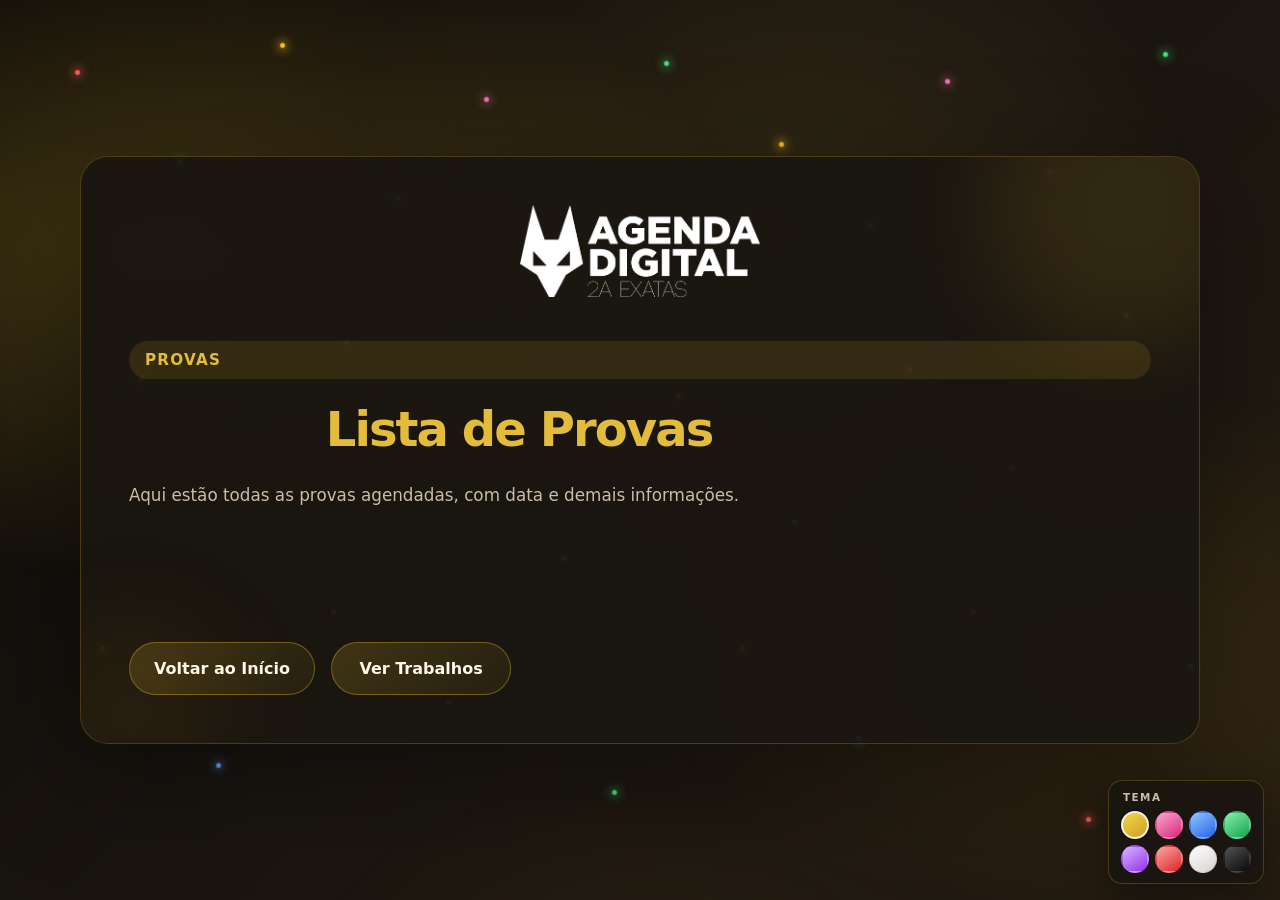
==== commit 4155d594: "Update provas.html" ====
--- a/provas.html
+++ b/provas.html
@@ -25,10 +25,10 @@
   </div>
   <main class="page">
     <section class="table-section">
-      <div class="site-brand site-brand--compact">
-        <img class="site-brand__logo site-brand__logo--dark" src="images/2a-exatas.png" alt="Agenda Digital 2A Exatas" width="240" height="60" decoding="async">
-        <img class="site-brand__logo site-brand__logo--light" src="images/2a-exatas-black.png" alt="" width="240" height="60" decoding="async" aria-hidden="true">
-      </div>
+    <div class="site-brand site-brand--compact">
+      <img class="site-brand__logo site-brand__logo--dark" src="2a-Exatas.png" alt="Agenda Digital 2A Exatas" width="240" height="60" decoding="async">
+      <img class="site-brand__logo site-brand__logo--light" src="2a-Exatas black.png" alt="" width="240" height="60" decoding="async" aria-hidden="true">
+    </div>
       <span class="badge">Provas</span>
       <h2 class="title title--section">Lista de Provas</h2>
       <p class="description">Aqui estão todas as provas agendadas, com data e demais informações.</p>
